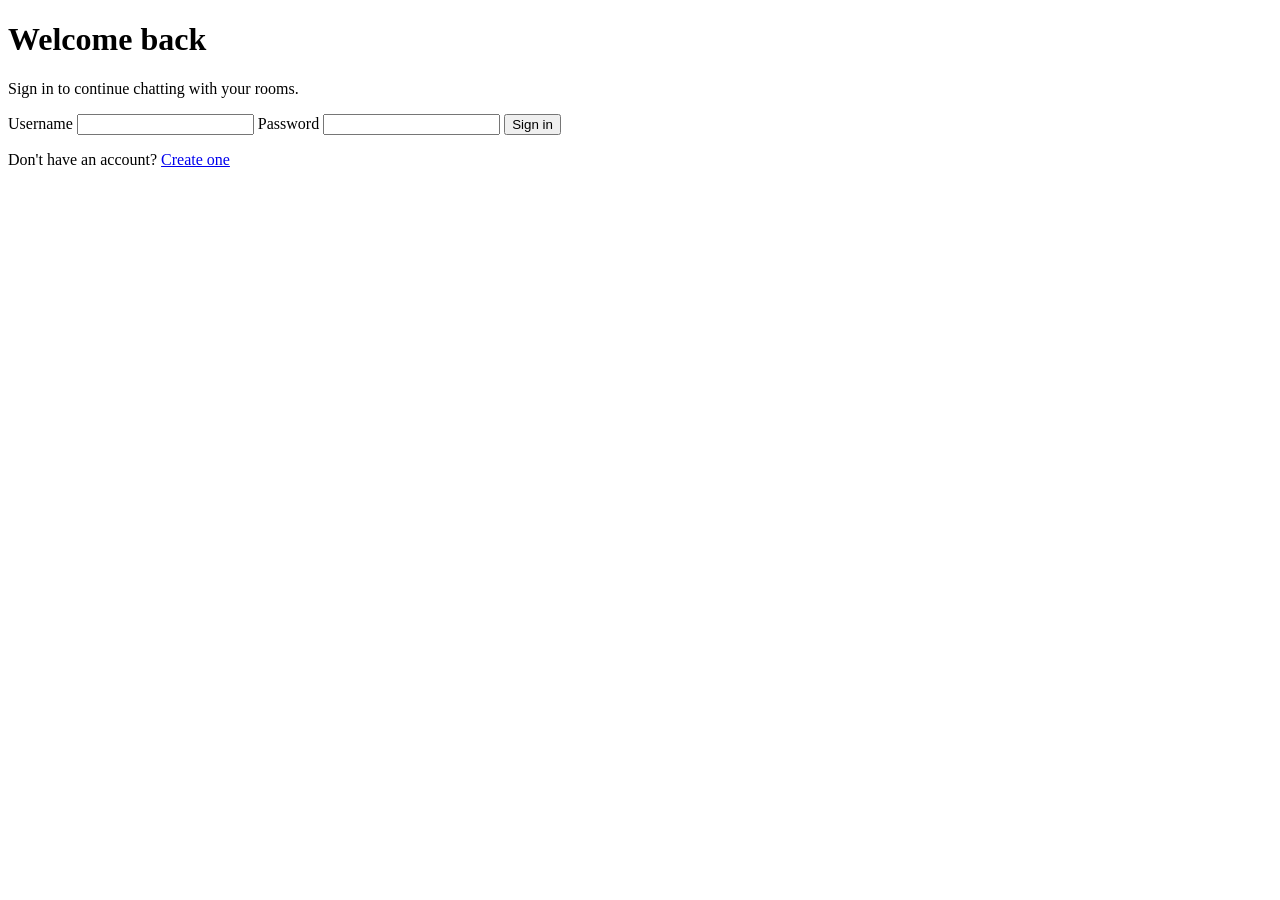
==== app/static/login.html @ e6d9b24e "First Commit" ====
<!DOCTYPE html>
<html lang="en">
<head>
    <meta charset="UTF-8">
    <meta name="viewport" content="width=device-width, initial-scale=1.0">
    <title>Sign in · Chat</title>
    <link rel="stylesheet" href="/static/style.css">
</head>
<body class="auth-body">
    <main class="auth-card">
        <h1>Welcome back</h1>
        <p class="auth-sub">Sign in to continue chatting with your rooms.</p>
        <form id="login-form" novalidate>
            <label>
                <span>Username</span>
                <input type="text" id="login-username" name="username" autocomplete="username" required>
            </label>
            <label>
                <span>Password</span>
                <input type="password" id="login-password" name="password" autocomplete="current-password" required>
            </label>
            <button type="submit" class="btn btn-primary">Sign in</button>
            <p id="login-error" class="form-error" role="alert"></p>
        </form>
        <p class="auth-foot">Don't have an account? <a href="/signup">Create one</a></p>
    </main>
    <script src="/static/script.js"></script>
</body>
</html>
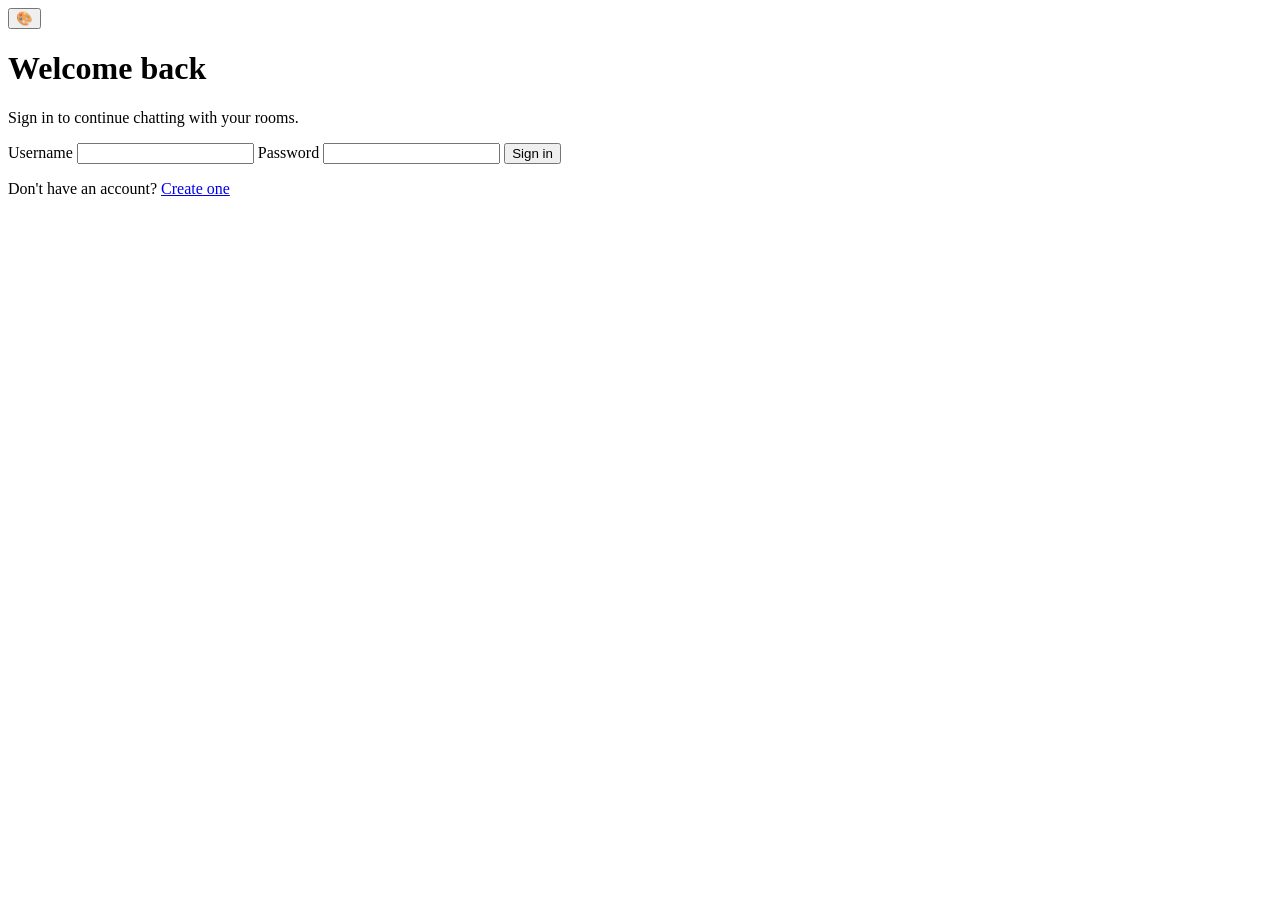
==== commit cc2e3ae6: "Fixes done for duplicate messages" ====
--- a/app/static/login.html
+++ b/app/static/login.html
@@ -4,10 +4,33 @@
     <meta charset="UTF-8">
     <meta name="viewport" content="width=device-width, initial-scale=1.0">
     <title>Sign in · Chat</title>
+    <script>
+        (function () {
+            try {
+                var mode = localStorage.getItem('chat_theme') || 'system';
+                if (mode === 'system') {
+                    mode = window.matchMedia('(prefers-color-scheme: dark)').matches ? 'dark' : 'light';
+                }
+                document.documentElement.setAttribute('data-theme', mode);
+                var accent = localStorage.getItem('chat_accent');
+                if (accent) {
+                    var s = JSON.parse(accent);
+                    var r = document.documentElement.style;
+                    r.setProperty('--accent', s.accent);
+                    r.setProperty('--accent-hover', s.accentHover);
+                    r.setProperty('--accent-soft', s.accentSoft);
+                    r.setProperty('--sent', s.accent);
+                }
+            } catch (e) { /* fall through */ }
+        })();
+    </script>
     <link rel="stylesheet" href="/static/style.css">
 </head>
 <body class="auth-body">
     <main class="auth-card">
+        <div class="auth-theme-row">
+            <button id="theme-picker-btn" class="btn btn-ghost btn-sm theme-toggle" type="button" aria-label="Theme settings">🎨</button>
+        </div>
         <h1>Welcome back</h1>
         <p class="auth-sub">Sign in to continue chatting with your rooms.</p>
         <form id="login-form" novalidate>
@@ -24,6 +47,24 @@
         </form>
         <p class="auth-foot">Don't have an account? <a href="/signup">Create one</a></p>
     </main>
+
+    <!-- Theme popover (auth pages render it without the accent picker — too
+         much chrome for the tiny card. Just the mode switch.) -->
+    <div id="theme-popover-backdrop" class="theme-popover-backdrop" hidden></div>
+    <div id="theme-popover" class="theme-popover" hidden role="dialog" aria-label="Theme settings">
+        <h4>Mode</h4>
+        <div class="theme-modes" role="radiogroup" aria-label="Theme mode">
+            <button type="button" class="theme-mode" data-mode="light"  role="radio" aria-checked="false"><span class="theme-mode-icon">☀</span>Light</button>
+            <button type="button" class="theme-mode" data-mode="dark"   role="radio" aria-checked="false"><span class="theme-mode-icon">🌙</span>Dark</button>
+            <button type="button" class="theme-mode" data-mode="system" role="radio" aria-checked="false"><span class="theme-mode-icon">🖥</span>System</button>
+        </div>
+        <h4>Accent</h4>
+        <div class="theme-swatches" id="theme-swatches"></div>
+        <div class="theme-popover-foot">
+            <button type="button" id="theme-popover-close" class="btn btn-ghost">Close</button>
+        </div>
+    </div>
+
     <script src="/static/script.js"></script>
 </body>
 </html>
